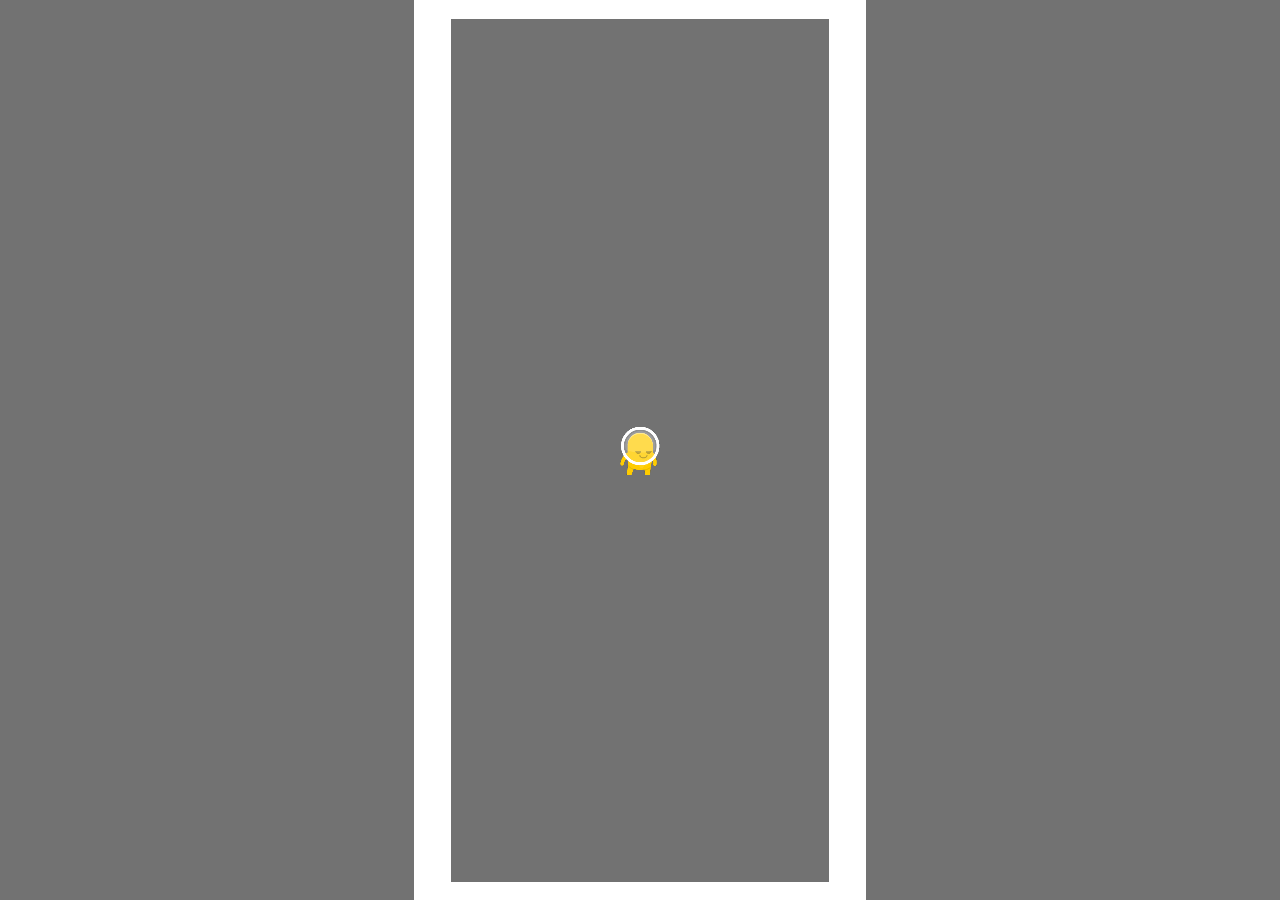
==== swipe-controller/index.html @ cc4bd8b8 "デモアップ" ====
<!DOCTYPE html>
<html>
<head>
  <meta charset="utf-8">

  <title>Cocos Creator | cocos-2d-demo</title>

  <!--http://www.html5rocks.com/en/mobile/mobifying/-->
  <meta name="viewport"
        content="width=device-width,user-scalable=no,initial-scale=1, minimum-scale=1,maximum-scale=1"/>

  <!--https://developer.apple.com/library/safari/documentation/AppleApplications/Reference/SafariHTMLRef/Articles/MetaTags.html-->
  <meta name="apple-mobile-web-app-capable" content="yes">
  <meta name="apple-mobile-web-app-status-bar-style" content="black-translucent">
  <meta name="format-detection" content="telephone=no">

  <!-- force webkit on 360 -->
  <meta name="renderer" content="webkit"/>
  <meta name="force-rendering" content="webkit"/>
  <!-- force edge on IE -->
  <meta http-equiv="X-UA-Compatible" content="IE=edge,chrome=1"/>
  <meta name="msapplication-tap-highlight" content="no">

  <!-- force full screen on some browser -->
  <meta name="full-screen" content="yes"/>
  <meta name="x5-fullscreen" content="true"/>
  <meta name="360-fullscreen" content="true"/>
  
  <!-- force screen orientation on some browser -->
  <meta name="screen-orientation" content=""/>
  <meta name="x5-orientation" content="">

  <!--fix fireball/issues/3568 -->
  <!--<meta name="browsermode" content="application">-->
  <meta name="x5-page-mode" content="app">

  <!--<link rel="apple-touch-icon" href=".png" />-->
  <!--<link rel="apple-touch-icon-precomposed" href=".png" />-->

  <link rel="stylesheet" type="text/css" href="style-mobile.25fc5.css"/>
  <link rel="icon" href="favicon.8de18.ico"/>
</head>
<body>
  <canvas id="GameCanvas" oncontextmenu="event.preventDefault()" tabindex="0"></canvas>
  <div id="splash">
    <div class="progress-bar stripes">
      <span style="width: 0%"></span>
    </div>
  </div>

<script src="src/settings.9e61d.js" charset="utf-8"></script>

<script src="main.249be.js" charset="utf-8"></script>

<script type="text/javascript">
(function () {
    // open web debugger console
    if (typeof VConsole !== 'undefined') {
        window.vConsole = new VConsole();
    }

    var debug = window._CCSettings.debug;
    var splash = document.getElementById('splash');
    splash.style.display = 'block';

    function loadScript (moduleName, cb) {
      function scriptLoaded () {
          document.body.removeChild(domScript);
          domScript.removeEventListener('load', scriptLoaded, false);
          cb && cb();
      };
      var domScript = document.createElement('script');
      domScript.async = true;
      domScript.src = moduleName;
      domScript.addEventListener('load', scriptLoaded, false);
      document.body.appendChild(domScript);
    }

    loadScript(debug ? 'cocos2d-js.js' : 'cocos2d-js-min.2773f.js', function () {
      if (CC_PHYSICS_BUILTIN || CC_PHYSICS_CANNON) {
        loadScript(debug ? 'physics.js' : 'physics-min.941a2.js', window.boot);
      }
      else {
        window.boot();
      }
    });
})();
</script>
</body>
</html>
---- swipe-controller/style-mobile.25fc5.css ----
html {
  -ms-touch-action: none;
}

body, canvas, div {
  display: block;
  outline: none;
  -webkit-tap-highlight-color: rgba(0, 0, 0, 0);

  user-select: none;
  -moz-user-select: none;
  -webkit-user-select: none;
  -ms-user-select: none;
  -khtml-user-select: none;
  -webkit-tap-highlight-color: rgba(0, 0, 0, 0);
}

/* Remove spin of input type number */
input::-webkit-outer-spin-button,
input::-webkit-inner-spin-button {
  /* display: none; <- Crashes Chrome on hover */
  -webkit-appearance: none;
  margin: 0; /* <-- Apparently some margin are still there even though it's hidden */
}

body {
  position: absolute;
  top: 0;
  left: 0;
  width: 100%;
  height: 100%;
  padding: 0;
  border: 0;
  margin: 0;

  cursor: default;
  color: #888;
  background-color: #333;

  text-align: center;
  font-family: Helvetica, Verdana, Arial, sans-serif;

  display: flex;
  flex-direction: column;
  
  /* fix bug: https://github.com/cocos-creator/2d-tasks/issues/791 */
  /* overflow cannot be applied in Cocos2dGameContainer, 
  otherwise child elements will be hidden when Cocos2dGameContainer rotated 90 deg */
  overflow: hidden;
}

#Cocos2dGameContainer {
  position: absolute;
  margin: 0;
  left: 0px;
  top: 0px;

  display: -webkit-box;
  -webkit-box-orient: horizontal;
  -webkit-box-align: center;
  -webkit-box-pack: center;
}

canvas {
  background-color: rgba(0, 0, 0, 0);
}

a:link, a:visited {
  color: #666;
}

a:active, a:hover {
  color: #666;
}

p.header {
  font-size: small;
}

p.footer {
  font-size: x-small;
}

#splash {
  position: absolute;
  top: 0;
  left: 0;
  width: 100%;
  height: 100%;
  background: #171717 url(./splash.85cfd.png) no-repeat center;
  background-size: 45%;
}

.progress-bar {
    position: absolute;
    left: 27.5%;
    top: 80%;
    height: 3px;
    padding: 2px;
    width: 45%;
    border-radius: 7px;
    box-shadow: 0 1px 5px #000 inset, 0 1px 0 #444;           
}

.progress-bar span {
    display: block;
    height: 100%;
    border-radius: 3px;
    transition: width .4s ease-in-out;
    background-color: #3dc5de;
}

.stripes span {
    background-size: 30px 30px;
    background-image: linear-gradient(135deg, rgba(255, 255, 255, .15) 25%, transparent 25%,
                        transparent 50%, rgba(255, 255, 255, .15) 50%, rgba(255, 255, 255, .15) 75%,
                        transparent 75%, transparent);            
    
    animation: animate-stripes 1s linear infinite;             
}

@keyframes animate-stripes {
    0% {background-position: 0 0;} 100% {background-position: 60px 0;}
}
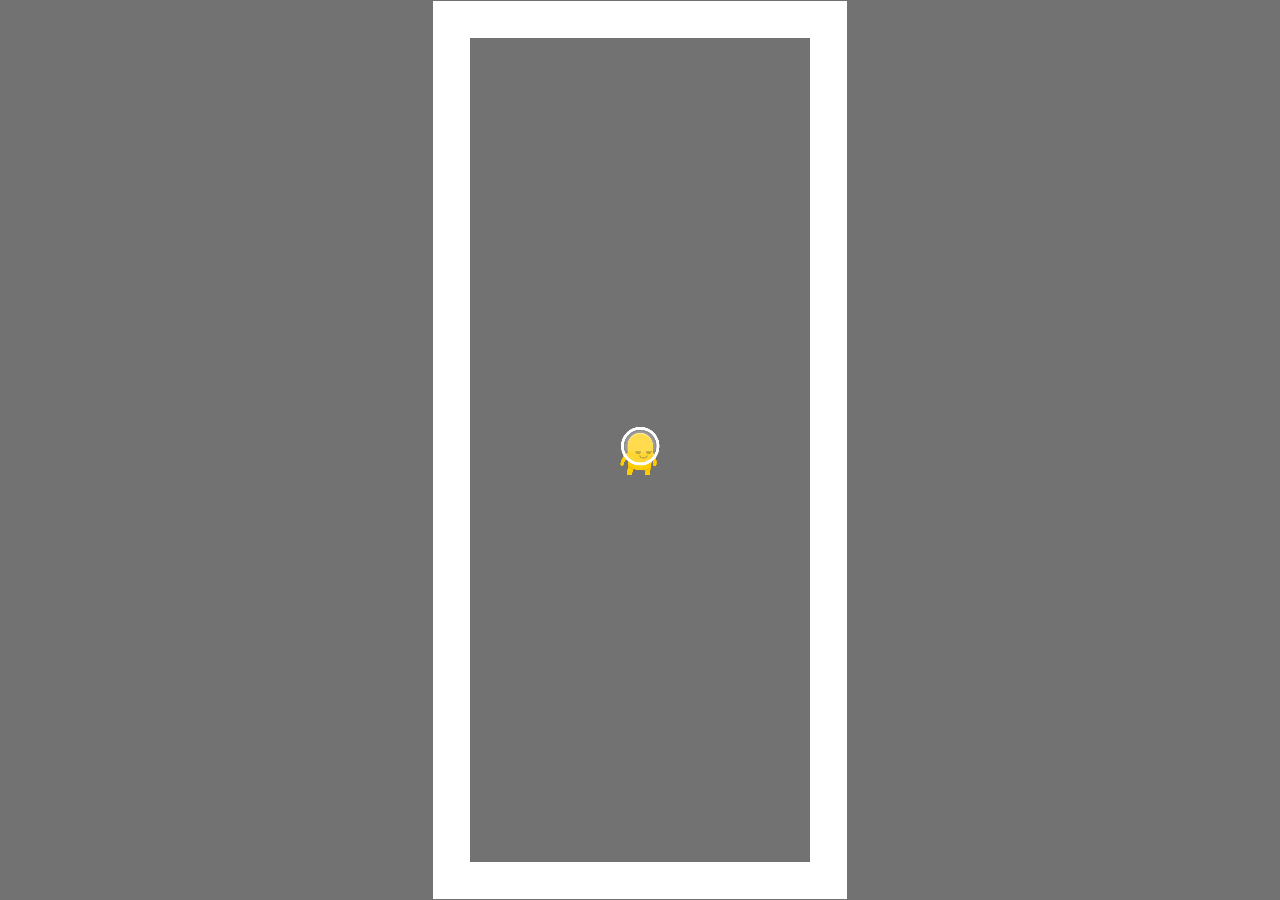
==== commit 00af2cc2: "デモ更新" ====
--- a/swipe-controller/index.html
+++ b/swipe-controller/index.html
@@ -48,9 +48,9 @@
     </div>
   </div>
 
-<script src="src/settings.9e61d.js" charset="utf-8"></script>
+<script src="src/settings.d83db.js" charset="utf-8"></script>
 
-<script src="main.249be.js" charset="utf-8"></script>
+<script src="main.a8c13.js" charset="utf-8"></script>
 
 <script type="text/javascript">
 (function () {
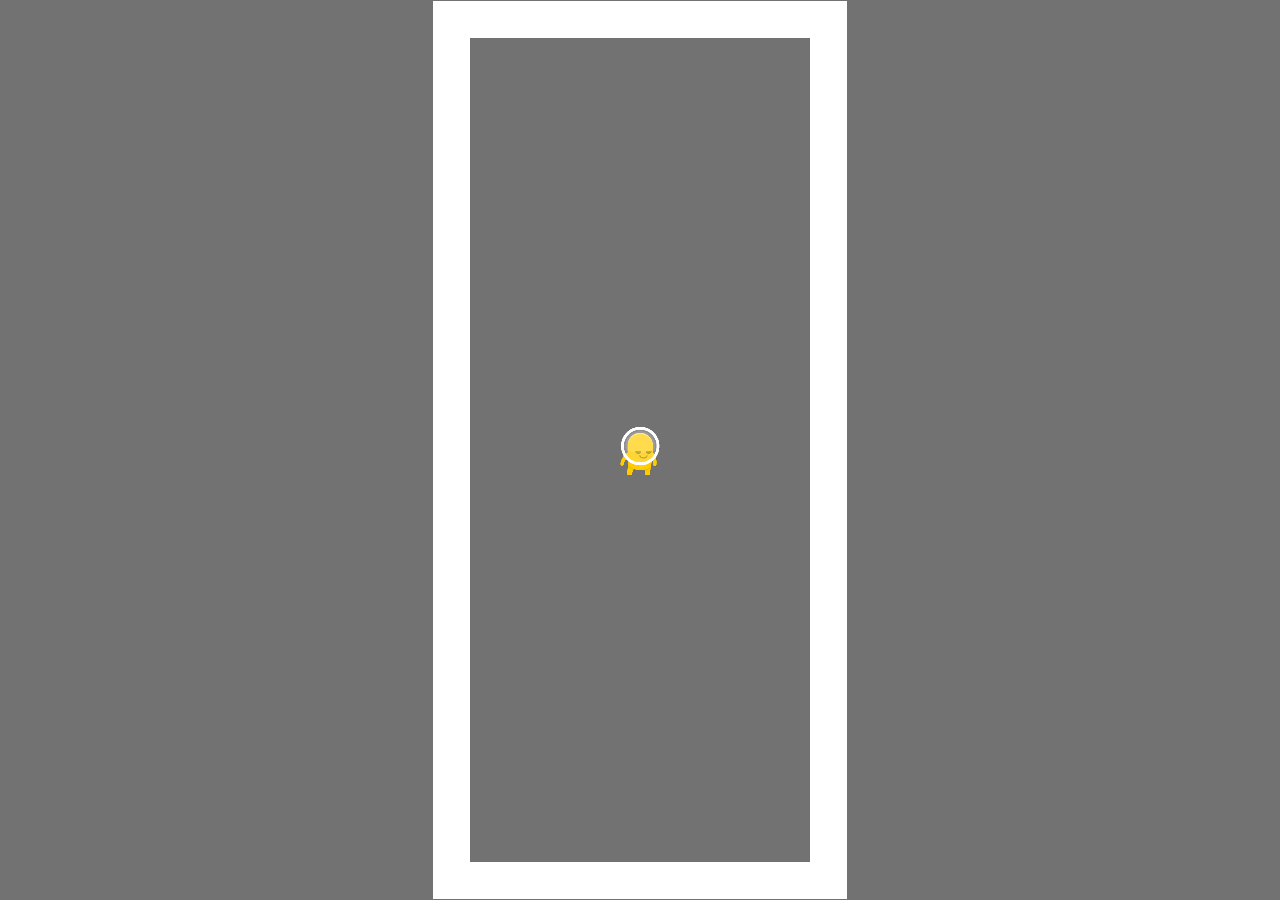
==== commit 86d770ef: "更新" ====
--- a/swipe-controller/index.html
+++ b/swipe-controller/index.html
@@ -48,9 +48,9 @@
     </div>
   </div>
 
-<script src="src/settings.d83db.js" charset="utf-8"></script>
+<script src="src/settings.3839a.js" charset="utf-8"></script>
 
-<script src="main.a8c13.js" charset="utf-8"></script>
+<script src="main.a46c6.js" charset="utf-8"></script>
 
 <script type="text/javascript">
 (function () {
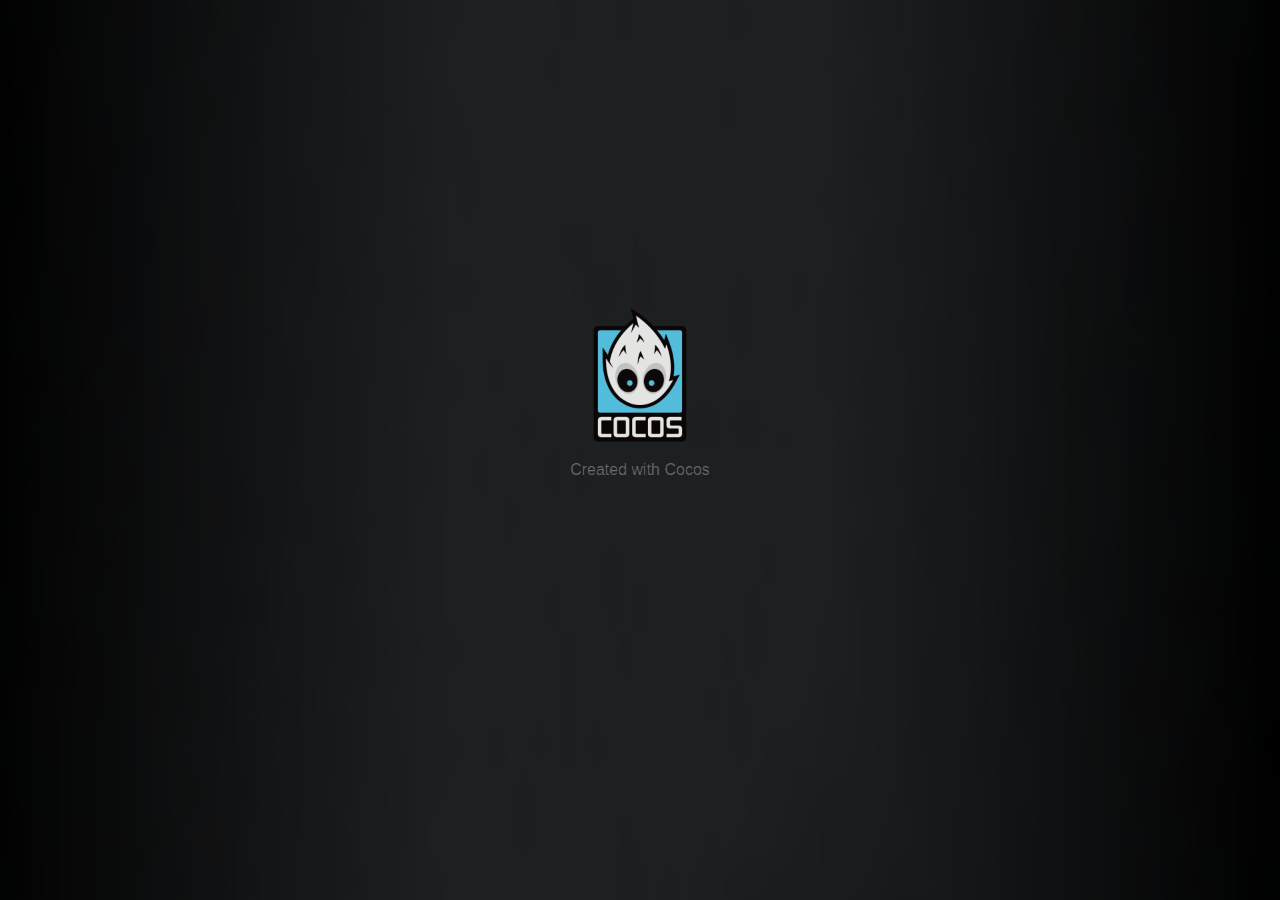
==== commit 4183ad90: "U" ====
--- a/swipe-controller/index.html
+++ b/swipe-controller/index.html
@@ -3,11 +3,11 @@
 <head>
   <meta charset="utf-8">
 
-  <title>Cocos Creator | cocos-2d-demo</title>
+  <title>Cocos Creator | cocosv3-demo-2d</title>
 
   <!--http://www.html5rocks.com/en/mobile/mobifying/-->
   <meta name="viewport"
-        content="width=device-width,user-scalable=no,initial-scale=1, minimum-scale=1,maximum-scale=1"/>
+        content="width=device-width,user-scalable=no,initial-scale=1,minimum-scale=1,maximum-scale=1,minimal-ui=true"/>
 
   <!--https://developer.apple.com/library/safari/documentation/AppleApplications/Reference/SafariHTMLRef/Articles/MetaTags.html-->
   <meta name="apple-mobile-web-app-capable" content="yes">
@@ -25,10 +25,6 @@
   <meta name="full-screen" content="yes"/>
   <meta name="x5-fullscreen" content="true"/>
   <meta name="360-fullscreen" content="true"/>
-  
-  <!-- force screen orientation on some browser -->
-  <meta name="screen-orientation" content=""/>
-  <meta name="x5-orientation" content="">
 
   <!--fix fireball/issues/3568 -->
   <!--<meta name="browsermode" content="application">-->
@@ -37,54 +33,28 @@
   <!--<link rel="apple-touch-icon" href=".png" />-->
   <!--<link rel="apple-touch-icon-precomposed" href=".png" />-->
 
-  <link rel="stylesheet" type="text/css" href="style-mobile.25fc5.css"/>
-  <link rel="icon" href="favicon.8de18.ico"/>
+  <link rel="stylesheet" type="text/css" href="style.css"/>
+
 </head>
 <body>
-  <canvas id="GameCanvas" oncontextmenu="event.preventDefault()" tabindex="0"></canvas>
-  <div id="splash">
-    <div class="progress-bar stripes">
-      <span style="width: 0%"></span>
+  <div id="GameDiv" cc_exact_fit_screen="true">
+      <div id="Cocos3dGameContainer">
+        <canvas id="GameCanvas" oncontextmenu="event.preventDefault()" tabindex="99"></canvas>
+      </div>
     </div>
-  </div>
+  
+<!-- Polyfills bundle. -->
+<script src="src/polyfills.bundle.js" charset="utf-8"> </script>
 
-<script src="src/settings.3839a.js" charset="utf-8"></script>
+<!-- SystemJS support. -->
+<script src="src/system.bundle.js" charset="utf-8"> </script>
 
-<script src="main.a46c6.js" charset="utf-8"></script>
+<!-- Import map -->
+<script src="src/import-map.json" type="systemjs-importmap" charset="utf-8"> </script>
 
-<script type="text/javascript">
-(function () {
-    // open web debugger console
-    if (typeof VConsole !== 'undefined') {
-        window.vConsole = new VConsole();
-    }
+<script>
+    System.import('./index.js').catch(function(err) { console.error(err); })
+</script>
 
-    var debug = window._CCSettings.debug;
-    var splash = document.getElementById('splash');
-    splash.style.display = 'block';
-
-    function loadScript (moduleName, cb) {
-      function scriptLoaded () {
-          document.body.removeChild(domScript);
-          domScript.removeEventListener('load', scriptLoaded, false);
-          cb && cb();
-      };
-      var domScript = document.createElement('script');
-      domScript.async = true;
-      domScript.src = moduleName;
-      domScript.addEventListener('load', scriptLoaded, false);
-      document.body.appendChild(domScript);
-    }
-
-    loadScript(debug ? 'cocos2d-js.js' : 'cocos2d-js-min.2773f.js', function () {
-      if (CC_PHYSICS_BUILTIN || CC_PHYSICS_CANNON) {
-        loadScript(debug ? 'physics.js' : 'physics-min.941a2.js', window.boot);
-      }
-      else {
-        window.boot();
-      }
-    });
-})();
-</script>
 </body>
 </html>
--- a/swipe-controller/style.css
+++ b/swipe-controller/style.css
@@ -0,0 +1,61 @@
+html {
+  -ms-touch-action: none;
+}
+
+body, canvas, div {
+  display: block;
+  outline: none;
+  -webkit-tap-highlight-color: rgba(0, 0, 0, 0);
+
+  user-select: none;
+  -moz-user-select: none;
+  -webkit-user-select: none;
+  -ms-user-select: none;
+  -khtml-user-select: none;
+  -webkit-tap-highlight-color: rgba(0, 0, 0, 0);
+}
+
+/* Remove spin of input type number */
+input::-webkit-outer-spin-button,
+input::-webkit-inner-spin-button {
+    /* display: none; <- Crashes Chrome on hover */
+    -webkit-appearance: none;
+    margin: 0; /* <-- Apparently some margin are still there even though it's hidden */
+}
+
+body {
+  position: absolute;
+  top: 0;
+  left: 0;
+  width: 100%;
+  height: 100%;
+  padding: 0;
+  border: 0;
+  margin: 0;
+
+  cursor: default;
+  color: #888;
+  background-color: #333;
+
+  text-align: center;
+  font-family: Helvetica, Verdana, Arial, sans-serif;
+
+  display: flex;
+  flex-direction: column;
+}
+
+canvas {
+  background-color: rgba(0, 0, 0, 0);
+}
+
+#GameDiv, #Cocos3dGameContainer, #GameCanvas {
+  width: 100%;
+  height: 100%;
+}
+
+:root {
+  --safe-top: env(safe-area-inset-top);
+  --safe-right: env(safe-area-inset-right);
+  --safe-bottom: env(safe-area-inset-bottom);
+  --safe-left: env(safe-area-inset-left);
+}
